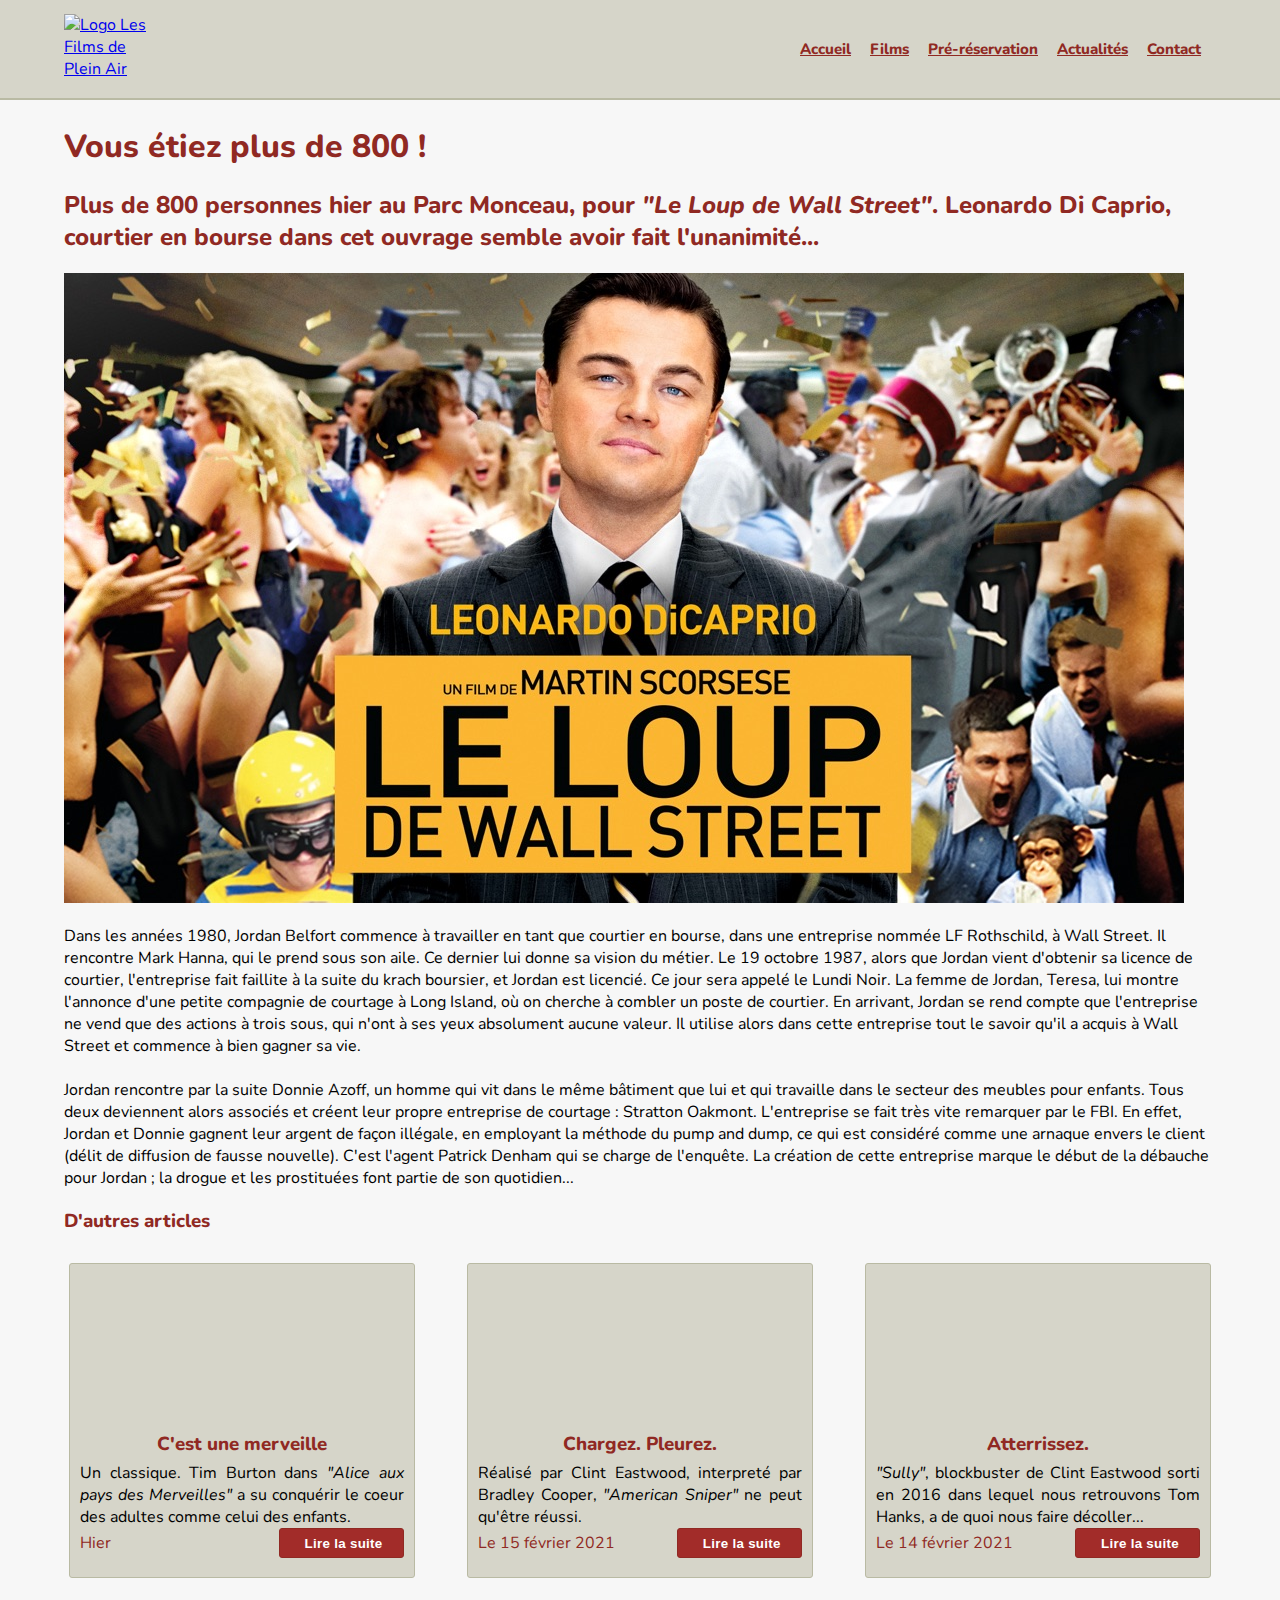
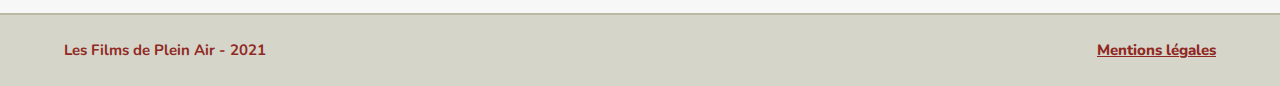
==== CODE SOURCE/article.html @ e8f66a5a "ARTICLE PAGE" ====
<!DOCTYPE HTML>
<html>
    <head>
        <title>Les Films de Plein Air | Vous étiez plus de 800 !</title>
        <meta charset="UTF-8">
        <link rel="icon" href="assets/img/favicon.png"/>
        <script src="https://use.fontawesome.com/releases/v5.11.2/js/all.js" data-auto-replace-svg="nest"></script>
        <link rel="preconnect" href="https://fonts.gstatic.com">
        <link href="https://fonts.googleapis.com/css2?family=Nunito:wght@600;700;800&display=swap" rel="stylesheet">
        <link rel="stylesheet" href="./assets/css/global.css">
        <link rel="stylesheet" href="/assets/css/article.css">
    </head>
    <body class="article">
        <header>
            <a href="/" class="logo">
                <img src="assets/img/logo_transparent.png" alt="Logo Les Films de Plein Air">
            </a>
            <nav>
                <a href="/">Accueil</a>
                <a href="films.html">Films</a>
                <a href="pre-reservation.html">Pré-réservation</a>
                <a href="actualites.html">Actualités</a>
                <a href="contact.html">Contact</a>
            </nav>
        </header>
        <main>
            <h1>Vous étiez plus de 800 !</h1>
            <h2>Plus de 800 personnes hier au Parc Monceau, pour <i>"Le Loup de Wall Street"</i>. Leonardo Di Caprio, courtier en bourse dans cet ouvrage semble avoir fait l'unanimité...</h2>
            <img class="cover" src="assets/img/loup-wallstreet.jpg" alt="Le Loup de Wall Street">
            <p>Dans les années 1980, Jordan Belfort commence à travailler en tant que courtier en bourse, dans une entreprise nommée LF Rothschild, à Wall Street. Il rencontre Mark Hanna, qui le prend sous son aile. Ce dernier lui donne sa vision du métier. Le 19 octobre 1987, alors que Jordan vient d'obtenir sa licence de courtier, l'entreprise fait faillite à la suite du krach boursier, et Jordan est licencié. Ce jour sera appelé le Lundi Noir. La femme de Jordan, Teresa, lui montre l'annonce d'une petite compagnie de courtage à Long Island, où on cherche à combler un poste de courtier. En arrivant, Jordan se rend compte que l'entreprise ne vend que des actions à trois sous, qui n'ont à ses yeux absolument aucune valeur. Il utilise alors dans cette entreprise tout le savoir qu'il a acquis à Wall Street et commence à bien gagner sa vie.
            <br/><br/>
            Jordan rencontre par la suite Donnie Azoff, un homme qui vit dans le même bâtiment que lui et qui travaille dans le secteur des meubles pour enfants. Tous deux deviennent alors associés et créent leur propre entreprise de courtage : Stratton Oakmont. L'entreprise se fait très vite remarquer par le FBI. En effet, Jordan et Donnie gagnent leur argent de façon illégale, en employant la méthode du pump and dump, ce qui est considéré comme une arnaque envers le client (délit de diffusion de fausse nouvelle). C'est l'agent Patrick Denham qui se charge de l'enquête. La création de cette entreprise marque le début de la débauche pour Jordan ; la drogue et les prostituées font partie de son quotidien...</p>
            <div class="separator"></div>
            <h3>D'autres articles</h3>
            <div class="card-container">
                <div class="card">
                    <div class="card-top" style="background-image: url('assets/img/articles/alice-pays-merveilles.jpg')"></div>
                    <div class="card-bottom">
                        <h3>C'est une merveille</h3>
                        <p>Un classique. Tim Burton dans <i>"Alice aux pays des Merveilles"</i> a su conquérir le coeur des adultes comme celui des enfants.</p>
                        <div class="flex-row">
                            <span>Hier</span>
                            <button class="red-btn">
                                <i class="fas fa-book-reader"></i>
                                Lire la suite
                            </button>
                        </div>
                    </div>
                </div>
                <div class="card">
                    <div class="card-top" style="background-image: url('assets/img/articles/american-sniper.jpg')"></div>
                    <div class="card-bottom">
                        <h3>Chargez. Pleurez.</h3>
                        <p>Réalisé par Clint Eastwood, interpreté par Bradley Cooper, <i>"American Sniper"</i> ne peut qu'être réussi.</p>
                        <div class="flex-row">
                            <span>Le 15 février 2021</span>
                            <button class="red-btn">
                                <i class="fas fa-book-reader"></i>
                                Lire la suite
                            </button>
                        </div>
                    </div>
                </div>
                <div class="card">
                    <div class="card-top" style="background-image: url('assets/img/articles/sully.jpg')"></div>
                    <div class="card-bottom">
                        <h3>Atterrissez.</h3>
                        <p><i>"Sully"</i>, blockbuster de Clint Eastwood sorti en 2016 dans lequel nous retrouvons Tom Hanks, a de quoi nous faire décoller...</p>
                        <div class="flex-row">
                            <span>Le 14 février 2021</span>
                            <button class="red-btn">
                                <i class="fas fa-book-reader"></i>
                                Lire la suite
                            </button>
                        </div>
                    </div>
                </div>
            </div>
        </main>
        <footer>
            <span>Les Films de Plein Air - 2021</span>
            <a href="mentions-legales">Mentions légales</a>
        </footer>
    </body>
</html>
---- CODE SOURCE/assets/css/global.css ----
:root {
    --beige: #D6D5C9;
    --beige-dark: #B9BAA3;
    --red: #902923;
    --red-light: #A22C29;
    --broken-white: #f7f7f7;
}

* {
    box-sizing: border-box;
}

html, body {
    margin: 0;
    padding: 0;
    font-family: 'Nunito';
    background-color: var(--broken-white);
}

header, footer {
    width: 100%;
    display: flex;
    padding: 2% 5%;
    align-items: center;
    justify-content: space-between;
    background-color: var(--beige);
}

header {
    height: 100px;
    border-bottom: 2px solid var(--beige-dark);
    margin-bottom: 25px;
}

footer {
    border-top: 2px solid var(--beige-dark);
    margin-top: 25px;
}

header a.logo {
    height: 70px;
    width: 100px;
}

header a.logo img {
    height: inherit;
    width: inherit;
}

footer span {
    color: var(--red);
    font-weight: 700;
    font-size: 15px;
}

header nav a, footer a {
    color: var(--red);
    font-weight: 800;
    font-size: 15px;
    transition: 150ms;
}

header nav a {
    margin-right: 15px;
}

header nav a:hover, footer a:hover {
    color: var(--red-light);
}

main {
    padding: 0 5%
}

main h1, main h2, main h3 {
    color: var(--red);
    font-weight: 800;
}

main h1 {
    margin-top: 0;
}

main section {
    display: flex;
    flex-direction: column;
}

main .card-container {
    display: flex;
    justify-content: space-between;
    align-items: center;
    flex-wrap: wrap;
}

main div.card {
    margin: 10px 5px;
    height: auto;
    min-height: 315px;
    min-width: 315px;
    max-width: 700px;
    width: 30%;
    border: 1px solid var(--beige-dark);
    background-color: var(--beige);
    border-radius: 3px;
    overflow: hidden;
    transition: 300ms;
}

main div.card:hover {
    box-shadow: 0 0 10px 0 var(--beige);
}

main div.card:hover .card-top {
    transform: scale(1.1);
    top: -10px;
}

main div.card .card-top {
    position: relative;
    top: 0;
    min-height: 157.5px;
    height: 40%;
    width: 100%;
    background-image: url('../img/no-img.jpg');
    background-position: center;
    background-size: cover;
    transition: 500ms;
}

main div.card .card-bottom {
    height: 60%;
    width: 100%;
    padding: 10px;
    display: flex;
    flex-direction: column;
    align-items: center;
    justify-content: space-between;
}

main div.card .card-bottom h3 {
    margin-top: 0;
    margin-bottom: 5px;
    text-align: center;
    color: var(--red);
    font-weight: 800;
}

main div.card .card-bottom p {
    margin: 0;
    text-align: justify;
}

div.flex-row {
    width: 100%;
    height: 30px;
    display: flex;
    justify-content: space-between;
    align-items: center;
}

form .flex-row {
    height: 40px;
}

form .flex-row button {
    width: 150px;
    font-size: 15px;
}

main div.card .card-bottom div.flex-row span {
    color: var(--red);
}

button {
    height: 100%;
    width: 125px;
    -moz-appearance: none;
    appearance: none;
    -webkit-appearance: none;
    cursor: pointer;
    font-weight: 600;
    letter-spacing: 0.3px;
    border-radius: 3px;
    outline: none;
    transition: 300ms;
}

button.red-btn {
    background-color: var(--red-light);
    border: 1.5px solid var(--red);
    color: white;
}

button.red-btn:hover {
    box-shadow: 0 8px 10px -8px var(--red);
    transform: scale(1.01);
}

button.beige-btn {
    background-color: var(--beige);
    border: 1.5px solid var(--red);
    color: var(--red);
}

button.beige-btn:hover {
    box-shadow: 0 8px 10px -8px var(--beige-dark);
    transform: scale(1.01);
}

main div.card .card-bottom div.flex-row button i {
    margin-right: 5px;
}

form select, form input, form textarea {
    outline: none;
    border-radius: 3px;
    font-size: 16px;
    color: var(--red);
    border: 2px solid var(--beige);
    width: 25%;
    padding: 5px
}

form select, form input {
    height: 40px;
}

form textarea {
    font-family: 'Nunito';
}

form button {
    height: 35px;
    align-self: flex-end;
}
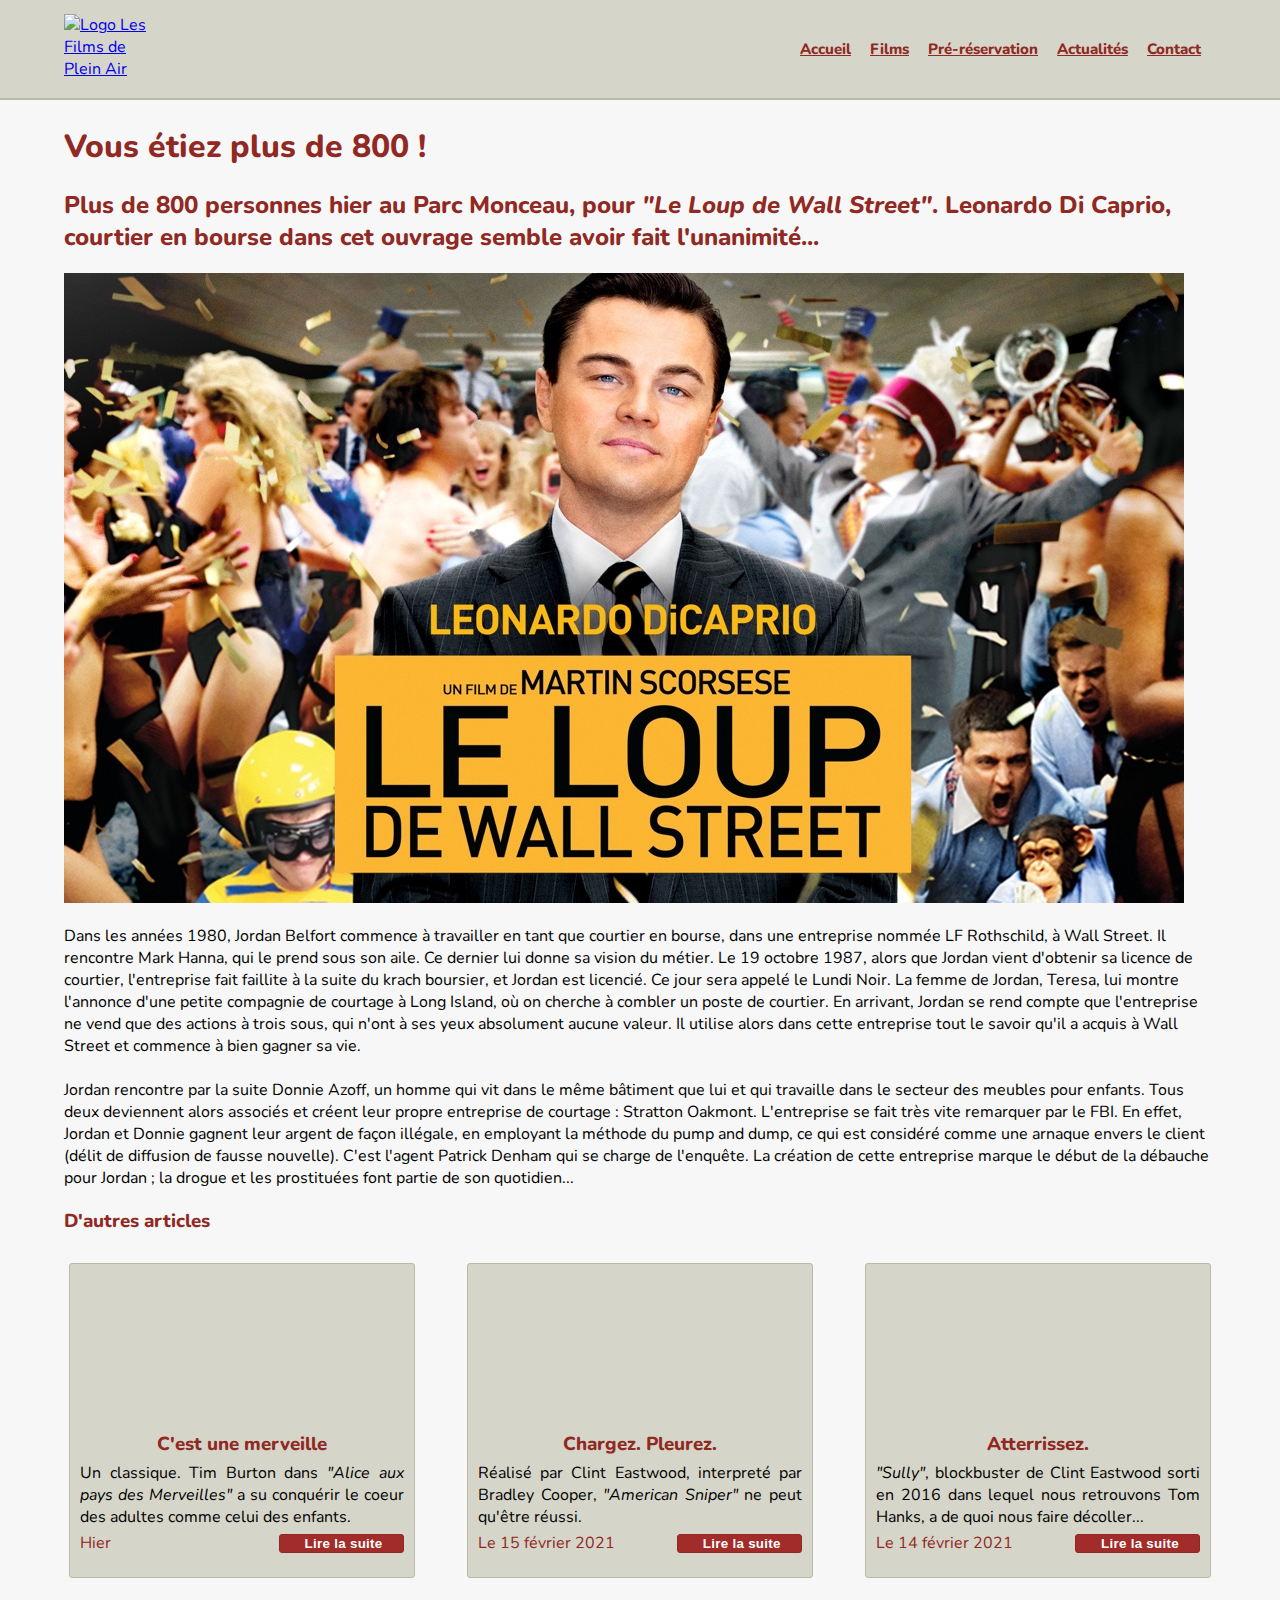
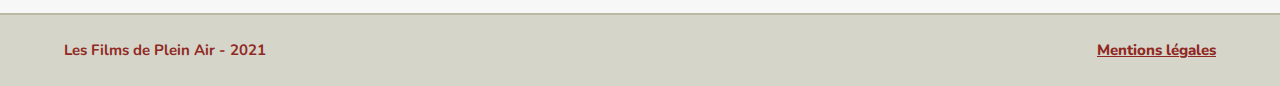
==== commit fb4c833e: "MENTIONS LEGALES PAGE" ====
--- a/CODE SOURCE/article.html
+++ b/CODE SOURCE/article.html
@@ -40,10 +40,12 @@
                         <p>Un classique. Tim Burton dans <i>"Alice aux pays des Merveilles"</i> a su conquérir le coeur des adultes comme celui des enfants.</p>
                         <div class="flex-row">
                             <span>Hier</span>
-                            <button class="red-btn">
-                                <i class="fas fa-book-reader"></i>
-                                Lire la suite
-                            </button>
+                            <a class="button-container" href="article.html">
+                                <button class="red-btn">
+                                    <i class="fas fa-book-reader"></i>
+                                    Lire la suite
+                                </button>
+                            </a>
                         </div>
                     </div>
                 </div>
@@ -54,10 +56,12 @@
                         <p>Réalisé par Clint Eastwood, interpreté par Bradley Cooper, <i>"American Sniper"</i> ne peut qu'être réussi.</p>
                         <div class="flex-row">
                             <span>Le 15 février 2021</span>
-                            <button class="red-btn">
-                                <i class="fas fa-book-reader"></i>
-                                Lire la suite
-                            </button>
+                            <a class="button-container" href="article.html">
+                                <button class="red-btn">
+                                    <i class="fas fa-book-reader"></i>
+                                    Lire la suite
+                                </button>
+                            </a>
                         </div>
                     </div>
                 </div>
@@ -68,10 +72,12 @@
                         <p><i>"Sully"</i>, blockbuster de Clint Eastwood sorti en 2016 dans lequel nous retrouvons Tom Hanks, a de quoi nous faire décoller...</p>
                         <div class="flex-row">
                             <span>Le 14 février 2021</span>
-                            <button class="red-btn">
-                                <i class="fas fa-book-reader"></i>
-                                Lire la suite
-                            </button>
+                            <a class="button-container" href="article.html">
+                                <button class="red-btn">
+                                    <i class="fas fa-book-reader"></i>
+                                    Lire la suite
+                                </button>
+                            </a>
                         </div>
                     </div>
                 </div>
@@ -79,7 +85,7 @@
         </main>
         <footer>
             <span>Les Films de Plein Air - 2021</span>
-            <a href="mentions-legales">Mentions légales</a>
+            <a href="mentions-legales.html">Mentions légales</a>
         </footer>
     </body>
 </html>